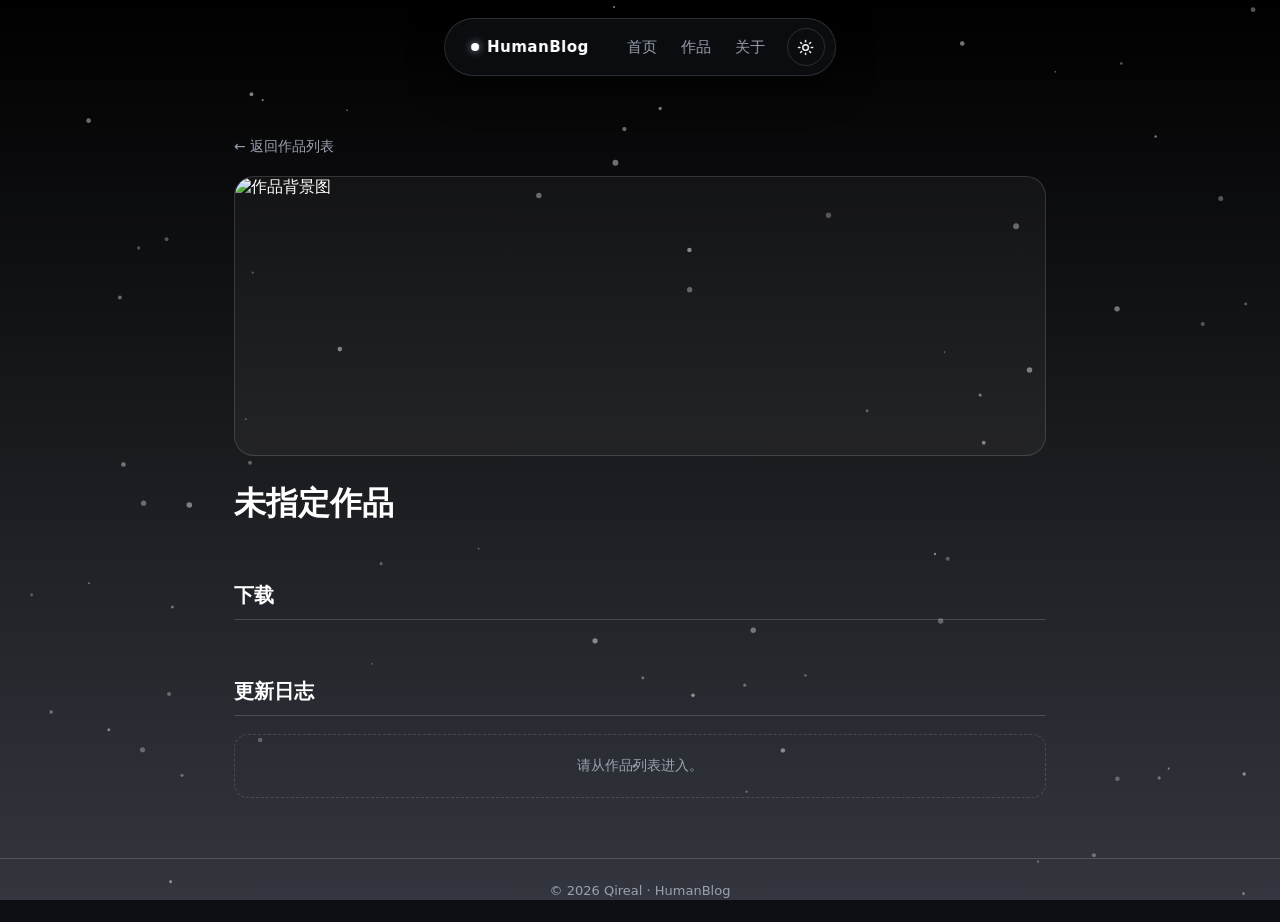
==== work.html @ b67717a7 "作品页：自动拉取公开仓库卡片+详情页(Release日志/下载)；雪花动效；主题切换动画加长" ====
<!DOCTYPE html>
<html lang="zh-CN" data-theme="dark">
<head>
  <meta charset="UTF-8">
  <meta name="viewport" content="width=device-width, initial-scale=1.0">
  <title>作品详情 · Qireal</title>
  <link rel="icon" type="image/jpeg" href="avatar.jpg">
  <script src="config.js"></script>
  <script>
    document.documentElement.dataset.theme =
      localStorage.getItem("theme") || window.SITE_CONFIG.defaultTheme;
  </script>
  <link rel="stylesheet" href="style.css">
</head>
<body>
  <div class="bg-fx"></div>

  <!-- 灵动岛导航 -->
  <header class="island">
    <a class="logo" href="index.html">
      <span class="logo-dot"></span>
      <span id="logoText"></span>
    </a>

    <nav class="nav-links" id="navLinks"></nav>

    <button class="theme-toggle" id="themeToggle" aria-label="切换深浅色" title="切换深浅色">
      <svg class="icon-sun" viewBox="0 0 24 24" width="17" height="17" fill="none" stroke="currentColor" stroke-width="2" stroke-linecap="round">
        <circle cx="12" cy="12" r="4"/>
        <path d="M12 2v2M12 20v2M4.93 4.93l1.41 1.41M17.66 17.66l1.41 1.41M2 12h2M20 12h2M6.34 17.66l-1.41 1.41M19.07 4.93l-1.41 1.41"/>
      </svg>
      <svg class="icon-moon" viewBox="0 0 24 24" width="17" height="17" fill="none" stroke="currentColor" stroke-width="2" stroke-linecap="round" stroke-linejoin="round">
        <path d="M21 12.79A9 9 0 1 1 11.21 3 7 7 0 0 0 21 12.79z"/>
      </svg>
    </button>
  </header>

  <!-- 作品详情 -->
  <main class="work-page">
    <a class="back-link" href="works.html">← 返回作品列表</a>

    <div class="work-hero"><img id="workBg" alt="作品背景图"></div>
    <h1 class="work-name" id="workName">加载中…</h1>
    <p class="work-desc" id="workDesc"></p>
    <div class="work-meta" id="workMeta"></div>

    <h2 class="work-section-title">下载</h2>
    <div class="dl-buttons" id="dlButtons"></div>

    <h2 class="work-section-title">更新日志</h2>
    <div id="changelog"><div class="release-empty">正在加载 Release 信息…</div></div>
  </main>

  <footer class="footer">
    <span id="footerText"></span>
  </footer>

  <script src="script.js"></script>
  <script src="snow.js"></script>
  <script src="work.js"></script>
</body>
</html>
---- style.css ----
/* ===== 主题变量 ===== */
:root,
[data-theme="dark"] {
  color-scheme: dark;
  --bg-base: #0d0f14;
  --bg-grad: linear-gradient(180deg, #000000 0%, #33363e 100%);
  --island-bg: rgba(15, 17, 22, 0.72);
  --island-shadow: 0 12px 36px rgba(0, 0, 0, 0.55);
  --border: rgba(255, 255, 255, 0.14);
  --text: #ffffff;
  --text-mid: #cfd3db;
  --text-dim: #9aa1b0;
  --halo: rgba(190, 195, 205, 0.30);
  --avatar-border: rgba(210, 214, 224, 0.55);
  --avatar-glow: 0 0 46px rgba(200, 204, 214, 0.38), 0 18px 44px rgba(0, 0, 0, 0.5);
  --status-dot: #b7bcc6;
  --divider: rgba(255, 255, 255, 0.16);
  --work-card-bg: rgba(255, 255, 255, 0.04);
  --btn-solid-bg: #f2f3f5;
  --btn-solid-text: #0b0c10;
}

[data-theme="light"] {
  color-scheme: light;
  --bg-base: #c9ccd4;
  --bg-grad: linear-gradient(180deg, #ffffff 0%, #a9aeb9 100%);
  --island-bg: rgba(255, 255, 255, 0.72);
  --island-shadow: 0 12px 36px rgba(40, 44, 52, 0.28);
  --border: rgba(0, 0, 0, 0.14);
  --text: #0b0c10;
  --text-mid: #33373f;
  --text-dim: #4d525c;
  --halo: rgba(70, 74, 84, 0.22);
  --avatar-border: rgba(60, 64, 72, 0.45);
  --avatar-glow: 0 0 46px rgba(90, 94, 104, 0.45), 0 18px 44px rgba(40, 44, 52, 0.25);
  --status-dot: #5c616b;
  --divider: rgba(0, 0, 0, 0.18);
  --work-card-bg: rgba(255, 255, 255, 0.5);
  --btn-solid-bg: #101216;
  --btn-solid-text: #ffffff;
}

/* ===== 基础 ===== */
* {
  margin: 0;
  padding: 0;
  box-sizing: border-box;
}

body {
  font-family: "PingFang SC", "Microsoft YaHei", "Noto Sans SC", system-ui, -apple-system, sans-serif;
  background-color: var(--bg-base);
  color: var(--text);
  min-height: 100vh;
  display: flex;
  flex-direction: column;
  padding-top: 96px;
}

/* 背景渐变双层交叉淡入，主题切换时平滑过渡 */
.bg-fx {
  position: fixed;
  inset: 0;
  z-index: -2;
  background: linear-gradient(180deg, #000000 0%, #33363e 100%);
}

.bg-fx::after {
  content: "";
  position: absolute;
  inset: 0;
  background: linear-gradient(180deg, #ffffff 0%, #a9aeb9 100%);
  opacity: 0;
  transition: opacity 1.2s ease;
}

[data-theme="light"] .bg-fx::after {
  opacity: 1;
}

/* 雪花画布 */
.snow-canvas {
  position: fixed;
  inset: 0;
  z-index: 3;
  pointer-events: none;
}

/* 主题切换时的全局加长过渡（由 script.js 临时挂载 1.2 秒） */
html.theme-animating body,
html.theme-animating .island,
html.theme-animating .logo,
html.theme-animating .logo-dot,
html.theme-animating .nav-link,
html.theme-animating .theme-toggle,
html.theme-animating .name,
html.theme-animating .tagline,
html.theme-animating .bio,
html.theme-animating .status,
html.theme-animating .status-dot,
html.theme-animating .footer,
html.theme-animating .work-card,
html.theme-animating .work-card-name,
html.theme-animating .work-card-desc,
html.theme-animating .works-title,
html.theme-animating .works-sub,
html.theme-animating .work-page,
html.theme-animating .back-link,
html.theme-animating .dl-btn,
html.theme-animating .release,
html.theme-animating .release-body,
html.theme-animating .meta-chip {
  transition: color 1.1s ease, background-color 1.1s ease, border-color 1.1s ease, box-shadow 1.1s ease !important;
}

/* ===== 灵动岛导航 ===== */
.island {
  position: fixed;
  top: 18px;
  left: 50%;
  transform: translateX(-50%);
  z-index: 100;
  display: flex;
  align-items: center;
  gap: 22px;
  padding: 9px 10px 9px 10px;
  border-radius: 999px;
  background: var(--island-bg);
  border: 1px solid var(--border);
  backdrop-filter: blur(16px);
  -webkit-backdrop-filter: blur(16px);
  box-shadow: var(--island-shadow);
  white-space: nowrap;
  transition: background 0.3s ease, border-color 0.3s ease;
}

.logo {
  display: inline-flex;
  align-items: center;
  gap: 8px;
  padding: 7px 16px;
  border-radius: 999px;
  color: var(--text);
  font-weight: 600;
  font-size: 15px;
  letter-spacing: 0.5px;
  text-decoration: none;
}

.logo-dot {
  width: 8px;
  height: 8px;
  border-radius: 50%;
  background: var(--text);
  box-shadow: 0 0 8px var(--text-dim);
}

.nav-links {
  display: flex;
  align-items: center;
  gap: 24px;
}

.nav-link {
  color: var(--text-dim);
  text-decoration: none;
  font-size: 15px;
  transition: color 0.2s ease;
}

.nav-link:hover {
  color: var(--text);
}

.theme-toggle {
  width: 38px;
  height: 38px;
  border-radius: 50%;
  border: 1px solid var(--border);
  background: transparent;
  color: var(--text);
  cursor: pointer;
  display: inline-flex;
  align-items: center;
  justify-content: center;
  transition: border-color 0.2s ease, transform 0.2s ease;
}

.theme-toggle:hover {
  border-color: var(--text-dim);
  transform: rotate(15deg);
}

[data-theme="dark"] .icon-moon {
  display: none;
}

[data-theme="light"] .icon-sun {
  display: none;
}

/* ===== 主区 ===== */
.hero {
  flex: 1;
  width: 100%;
  max-width: 960px;
  margin: 0 auto;
  padding: 60px 24px 60px;
  display: flex;
  align-items: center;
  gap: 72px;
}

.avatar-wrap {
  flex-shrink: 0;
  padding: 26px;
  border-radius: 50%;
  background: radial-gradient(circle, var(--halo) 0%, transparent 70%);
}

.avatar {
  width: 200px;
  height: 200px;
  border-radius: 50%;
  object-fit: cover;
  display: block;
  border: 1px solid var(--avatar-border);
  box-shadow: var(--avatar-glow);
  transition: box-shadow 0.3s ease;
}

.intro {
  max-width: 480px;
  animation: rise 0.6s ease both;
}

.name {
  font-size: 44px;
  font-weight: 700;
  letter-spacing: 1px;
  line-height: 1.2;
  color: var(--text);
  padding-bottom: 14px;
  border-bottom: 1px solid var(--divider);
}

.tagline {
  margin-top: 20px;
  font-size: 18px;
  color: var(--text-mid);
}

.bio {
  margin-top: 10px;
  font-size: 15px;
  line-height: 1.8;
  color: var(--text-dim);
}

.status {
  margin-top: 14px;
  font-size: 14px;
  color: var(--text-dim);
  display: flex;
  align-items: center;
  gap: 8px;
}

.status-dot {
  width: 8px;
  height: 8px;
  border-radius: 50%;
  background: var(--status-dot);
  box-shadow: 0 0 6px var(--status-dot);
  animation: blink 2s infinite;
}

/* ===== 页脚 ===== */
.footer {
  text-align: center;
  padding: 24px;
  font-size: 13px;
  color: var(--text-dim);
  border-top: 1px solid var(--divider);
}

/* ===== 动画 ===== */
@keyframes rise {
  from {
    opacity: 0;
    transform: translateY(14px);
  }
  to {
    opacity: 1;
    transform: translateY(0);
  }
}

@keyframes blink {
  0%, 100% { opacity: 1; }
  50% { opacity: 0.35; }
}

/* ===== 响应式 ===== */
@media (max-width: 680px) {
  body {
    padding-top: 84px;
  }

  .island {
    top: 12px;
    gap: 10px;
    padding: 6px 6px 6px 8px;
    max-width: calc(100vw - 20px);
  }

  .logo {
    font-size: 13px;
    padding: 6px 12px;
  }

  .nav-links {
    gap: 12px;
  }

  .nav-link {
    font-size: 13px;
  }

  .theme-toggle {
    width: 34px;
    height: 34px;
  }

  .hero {
    flex-direction: column;
    text-align: center;
    gap: 24px;
    padding-top: 24px;
  }

  .avatar-wrap {
    padding: 18px;
  }

  .avatar {
    width: 150px;
    height: 150px;
  }

  .name {
    font-size: 34px;
  }

  .status {
    justify-content: center;
  }
}

/* ===== 作品列表页 ===== */
.works {
  flex: 1;
  width: 100%;
  max-width: 960px;
  margin: 0 auto;
  padding: 40px 24px 60px;
}

.works-title {
  font-size: 34px;
  font-weight: 700;
  color: var(--text);
  letter-spacing: 1px;
}

.works-sub {
  margin-top: 8px;
  font-size: 14px;
  color: var(--text-dim);
}

.works-grid {
  margin-top: 32px;
  display: grid;
  grid-template-columns: repeat(2, 1fr);
  gap: 26px;
}

.works-loading {
  grid-column: 1 / -1;
  padding: 60px 0;
  text-align: center;
  color: var(--text-dim);
  font-size: 15px;
}

.work-card {
  display: block;
  border: 1px solid var(--border);
  border-radius: 18px;
  overflow: hidden;
  background: var(--work-card-bg);
  text-decoration: none;
  transition: transform 0.2s ease, box-shadow 0.2s ease, border-color 0.2s ease,
    color 0.4s ease, background-color 0.4s ease;
}

.work-card:hover {
  transform: translateY(-4px);
  border-color: var(--text-dim);
  box-shadow: 0 14px 34px rgba(0, 0, 0, 0.35);
}

.work-card-img {
  height: 190px;
  overflow: hidden;
  border-bottom: 1px solid var(--divider);
}

.work-card-img img {
  width: 100%;
  height: 100%;
  object-fit: cover;
  display: block;
  transition: transform 0.35s ease;
}

.work-card:hover .work-card-img img {
  transform: scale(1.04);
}

.work-card-body {
  padding: 16px 18px 18px;
}

.work-card-name {
  font-size: 17px;
  font-weight: 600;
  color: var(--text);
}

.work-card-desc {
  margin-top: 6px;
  font-size: 13.5px;
  line-height: 1.6;
  color: var(--text-dim);
  display: -webkit-box;
  -webkit-line-clamp: 2;
  -webkit-box-orient: vertical;
  overflow: hidden;
}

/* ===== 单个作品页 ===== */
.work-page {
  flex: 1;
  width: 100%;
  max-width: 860px;
  margin: 0 auto;
  padding: 40px 24px 60px;
}

.back-link {
  display: inline-block;
  color: var(--text-dim);
  text-decoration: none;
  font-size: 14px;
  transition: color 0.2s ease;
}

.back-link:hover {
  color: var(--text);
}

.work-hero {
  margin-top: 20px;
  height: 280px;
  border-radius: 20px;
  overflow: hidden;
  border: 1px solid var(--border);
  background: var(--work-card-bg);
}

.work-hero img {
  width: 100%;
  height: 100%;
  object-fit: cover;
  display: block;
}

.work-name {
  margin-top: 26px;
  font-size: 32px;
  font-weight: 700;
  color: var(--text);
  word-break: break-all;
}

.work-desc {
  margin-top: 10px;
  font-size: 15px;
  line-height: 1.8;
  color: var(--text-mid);
}

.work-meta {
  margin-top: 16px;
  display: flex;
  flex-wrap: wrap;
  gap: 10px;
}

.meta-chip {
  font-size: 12.5px;
  padding: 5px 14px;
  border-radius: 999px;
  border: 1px solid var(--border);
  color: var(--text-dim);
}

.work-section-title {
  margin-top: 40px;
  font-size: 20px;
  font-weight: 600;
  color: var(--text);
  padding-bottom: 10px;
  border-bottom: 1px solid var(--divider);
}

.dl-buttons {
  margin-top: 18px;
  display: flex;
  flex-wrap: wrap;
  gap: 12px;
}

.dl-btn {
  display: inline-flex;
  align-items: center;
  gap: 8px;
  padding: 10px 22px;
  border-radius: 999px;
  font-size: 14px;
  text-decoration: none;
  border: 1px solid var(--border);
  color: var(--text);
  transition: border-color 0.2s ease, transform 0.15s ease, color 0.4s ease,
    background-color 0.4s ease;
}

.dl-btn:hover {
  border-color: var(--text-dim);
  transform: translateY(-2px);
}

.dl-btn.primary {
  background: var(--btn-solid-bg);
  color: var(--btn-solid-text);
  border-color: transparent;
  font-weight: 600;
}

.release {
  margin-top: 18px;
  border: 1px solid var(--border);
  border-radius: 14px;
  overflow: hidden;
}

.release-head {
  padding: 14px 18px;
  display: flex;
  align-items: baseline;
  justify-content: space-between;
  gap: 12px;
  flex-wrap: wrap;
  border-bottom: 1px solid var(--divider);
}

.release-name {
  font-size: 15.5px;
  font-weight: 600;
  color: var(--text);
}

.release-date {
  font-size: 13px;
  color: var(--text-dim);
}

.release-body {
  padding: 14px 18px;
  font-size: 14px;
  line-height: 1.85;
  color: var(--text-mid);
  white-space: pre-wrap;
  word-break: break-word;
}

.release-body a {
  color: var(--text);
  word-break: break-all;
}

.release-empty {
  margin-top: 18px;
  padding: 22px;
  text-align: center;
  color: var(--text-dim);
  font-size: 14px;
  border: 1px dashed var(--border);
  border-radius: 14px;
}

/* ===== 响应式补充 ===== */
@media (max-width: 680px) {
  .works-grid {
    grid-template-columns: 1fr;
    gap: 20px;
  }

  .works-title {
    font-size: 28px;
  }

  .work-hero {
    height: 190px;
  }

  .work-name {
    font-size: 26px;
  }
}
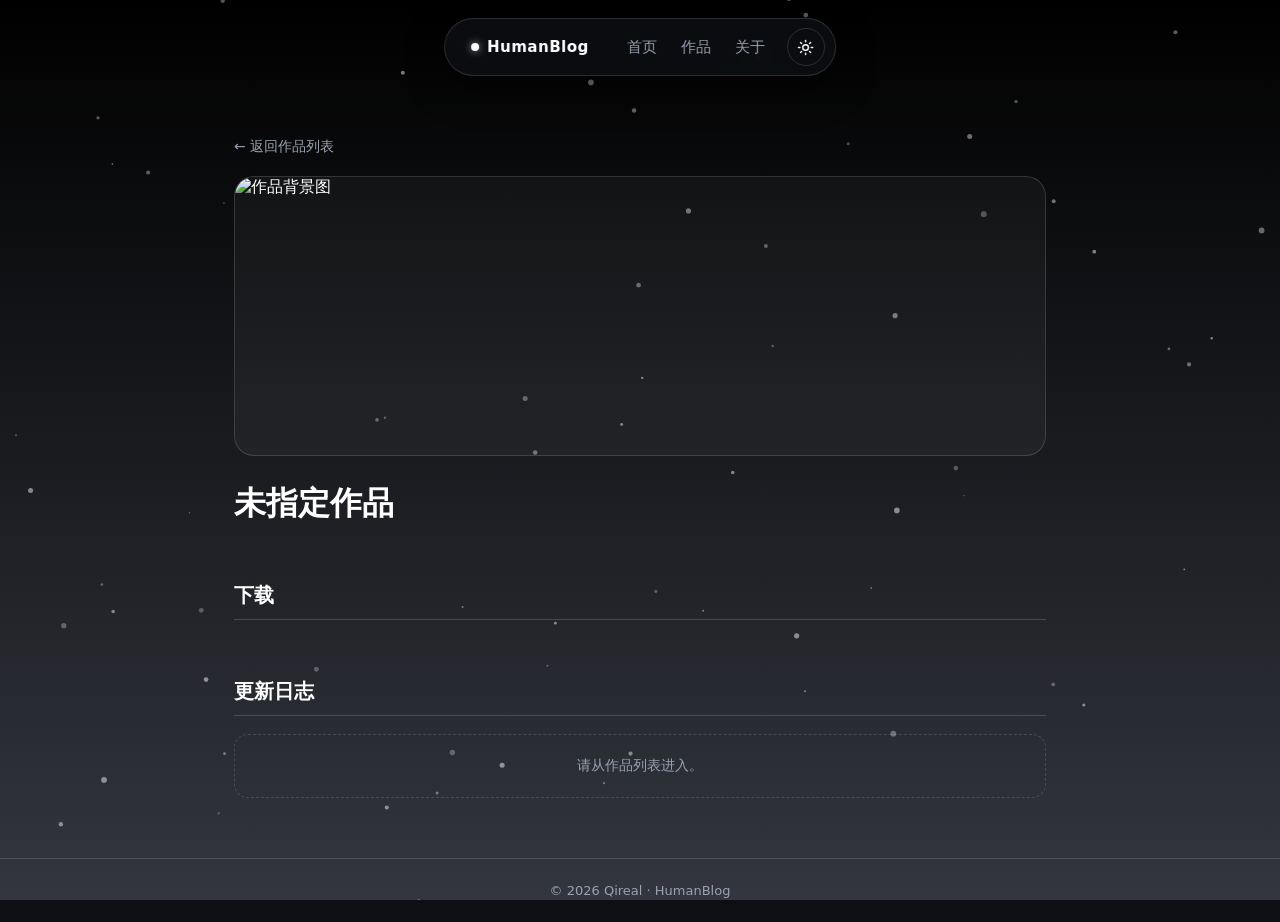
==== commit 54760fcb: "优化：并发探测背景图、雪花后台暂停+防抖、GitHub 预连接、详情页请求并发" ====
--- a/work.html
+++ b/work.html
@@ -5,6 +5,10 @@
   <meta name="viewport" content="width=device-width, initial-scale=1.0">
   <title>作品详情 · Qireal</title>
   <link rel="icon" type="image/jpeg" href="avatar.jpg">
+  <link rel="preconnect" href="https://api.github.com">
+  <link rel="preconnect" href="https://raw.githubusercontent.com">
+  <link rel="dns-prefetch" href="https://api.github.com">
+  <link rel="dns-prefetch" href="https://raw.githubusercontent.com">
   <script src="config.js"></script>
   <script>
     document.documentElement.dataset.theme =
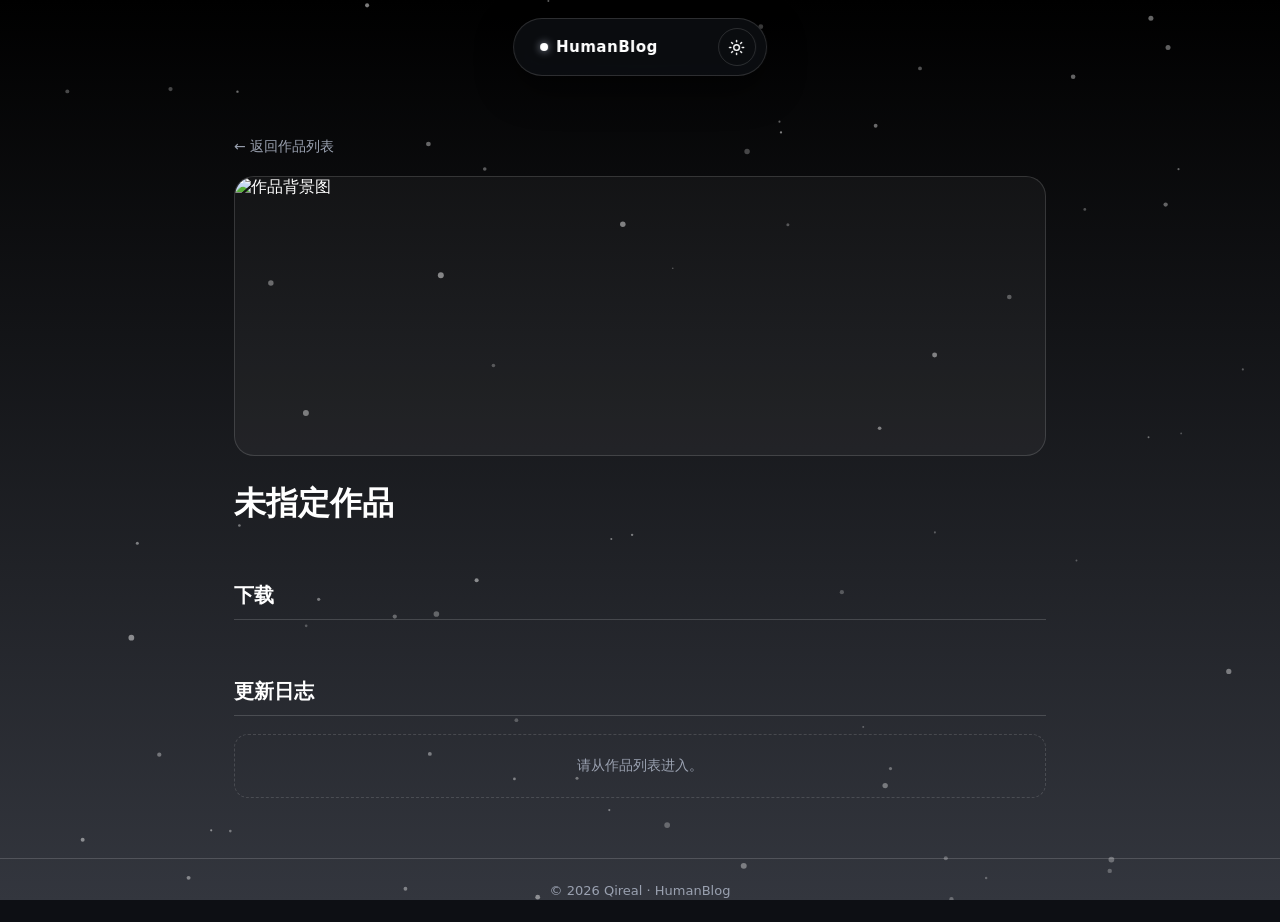
==== commit a0661e41: "单页三屏滑动重构：首页/作品/关于一起渲染+左右滑动手势；关于页；滚动复位；作品懒加载" ====
--- a/work.html
+++ b/work.html
@@ -41,7 +41,7 @@
 
   <!-- 作品详情 -->
   <main class="work-page">
-    <a class="back-link" href="works.html">← 返回作品列表</a>
+    <a class="back-link" href="index.html#works">← 返回作品列表</a>
 
     <div class="work-hero"><img id="workBg" alt="作品背景图"></div>
     <h1 class="work-name" id="workName">加载中…</h1>
--- a/style.css
+++ b/style.css
@@ -165,11 +165,80 @@
   color: var(--text-dim);
   text-decoration: none;
   font-size: 15px;
-  transition: color 0.2s ease;
+  cursor: pointer;
+  padding: 2px 0;
+  border-bottom: 1px solid transparent;
+  transition: color 0.25s ease, border-color 0.25s ease;
 }
 
 .nav-link:hover {
   color: var(--text);
+}
+
+.nav-link.active {
+  color: var(--text);
+  border-bottom-color: var(--text);
+}
+
+/* ===== 单页三屏滑动 ===== */
+.pages-viewport {
+  flex: 1;
+  width: 100%;
+  /* 只在横向裁剪；纵向交给窗口滚动，避免出现多余的滚动容器 */
+  overflow-x: hidden;
+  overflow-y: visible;
+  overscroll-behavior-x: contain;
+  /* 纵向滚动交给浏览器，横向手势由脚本接管 */
+  touch-action: pan-y;
+}
+
+@supports (overflow: clip) {
+  .pages-viewport {
+    overflow-x: clip;
+  }
+}
+
+.pages-track {
+  display: flex;
+  width: 100%;
+  will-change: transform;
+  transition: transform 0.58s cubic-bezier(0.22, 0.61, 0.36, 1);
+}
+
+/* 拖动过程中跟手，不要过渡动画 */
+.pages-track.dragging {
+  transition: none;
+}
+
+.page {
+  flex: 0 0 100%;
+  min-width: 0;
+  display: flex;
+  flex-direction: column;
+}
+
+.swipe-hint {
+  text-align: center;
+  font-size: 12.5px;
+  color: var(--text-dim);
+  padding: 0 24px 34px;
+  opacity: 0.75;
+  user-select: none;
+}
+
+/* ===== 关于页 ===== */
+.about {
+  width: 100%;
+  max-width: 720px;
+  margin: 0 auto;
+  padding: 40px 24px 60px;
+}
+
+.about-p {
+  margin-top: 18px;
+  font-size: 15px;
+  line-height: 1.9;
+  color: var(--text-mid);
 }
 
 .theme-toggle {
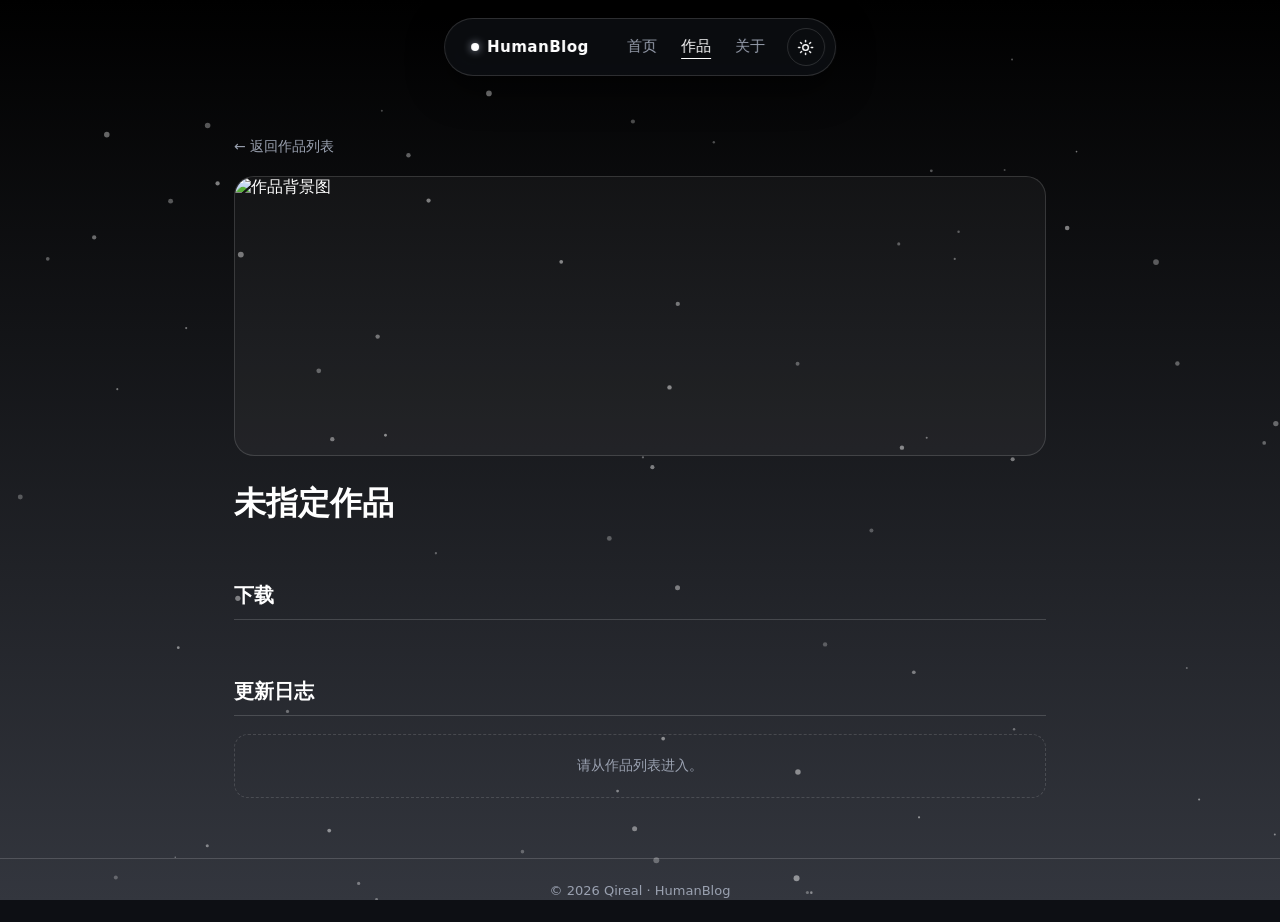
==== commit a95124ae: "静态资源加版本号，避免浏览器缓存旧文件" ====
--- a/work.html
+++ b/work.html
@@ -4,17 +4,19 @@
   <meta charset="UTF-8">
   <meta name="viewport" content="width=device-width, initial-scale=1.0">
   <title>作品详情 · Qireal</title>
-  <link rel="icon" type="image/jpeg" href="avatar.jpg">
+  <link rel="icon" type="image/jpeg" href="avatar.jpg" id="favicon">
   <link rel="preconnect" href="https://api.github.com">
   <link rel="preconnect" href="https://raw.githubusercontent.com">
   <link rel="dns-prefetch" href="https://api.github.com">
   <link rel="dns-prefetch" href="https://raw.githubusercontent.com">
-  <script src="config.js"></script>
+  <script src="config.js?v=20260910"></script>
   <script>
     document.documentElement.dataset.theme =
       localStorage.getItem("theme") || window.SITE_CONFIG.defaultTheme;
+    // 和 index.html 对齐：标题也交给配置（<title> 里的内容作为无 JS 兜底）
+    document.title = window.SITE_CONFIG.title;
   </script>
-  <link rel="stylesheet" href="style.css">
+  <link rel="stylesheet" href="style.css?v=20260910">
 </head>
 <body>
   <div class="bg-fx"></div>
@@ -59,8 +61,8 @@
     <span id="footerText"></span>
   </footer>
 
-  <script src="script.js"></script>
-  <script src="snow.js"></script>
-  <script src="work.js"></script>
+  <script src="script.js?v=20260910"></script>
+  <script src="snow.js?v=20260910"></script>
+  <script src="work.js?v=20260910"></script>
 </body>
 </html>
--- a/style.css
+++ b/style.css
@@ -502,6 +502,19 @@
   padding: 16px 18px 18px;
 }
 
+/* 不显示背景图时，卡片变成纯文字块，留白更舒展 */
+.work-card.no-image .work-card-body {
+  padding: 22px 24px 24px;
+}
+
+.work-card.no-image .work-card-name {
+  font-size: 18px;
+}
+
+.work-card.no-image .work-card-desc {
+  -webkit-line-clamp: 3;
+}
+
 .work-card-name {
   font-size: 17px;
   font-weight: 600;
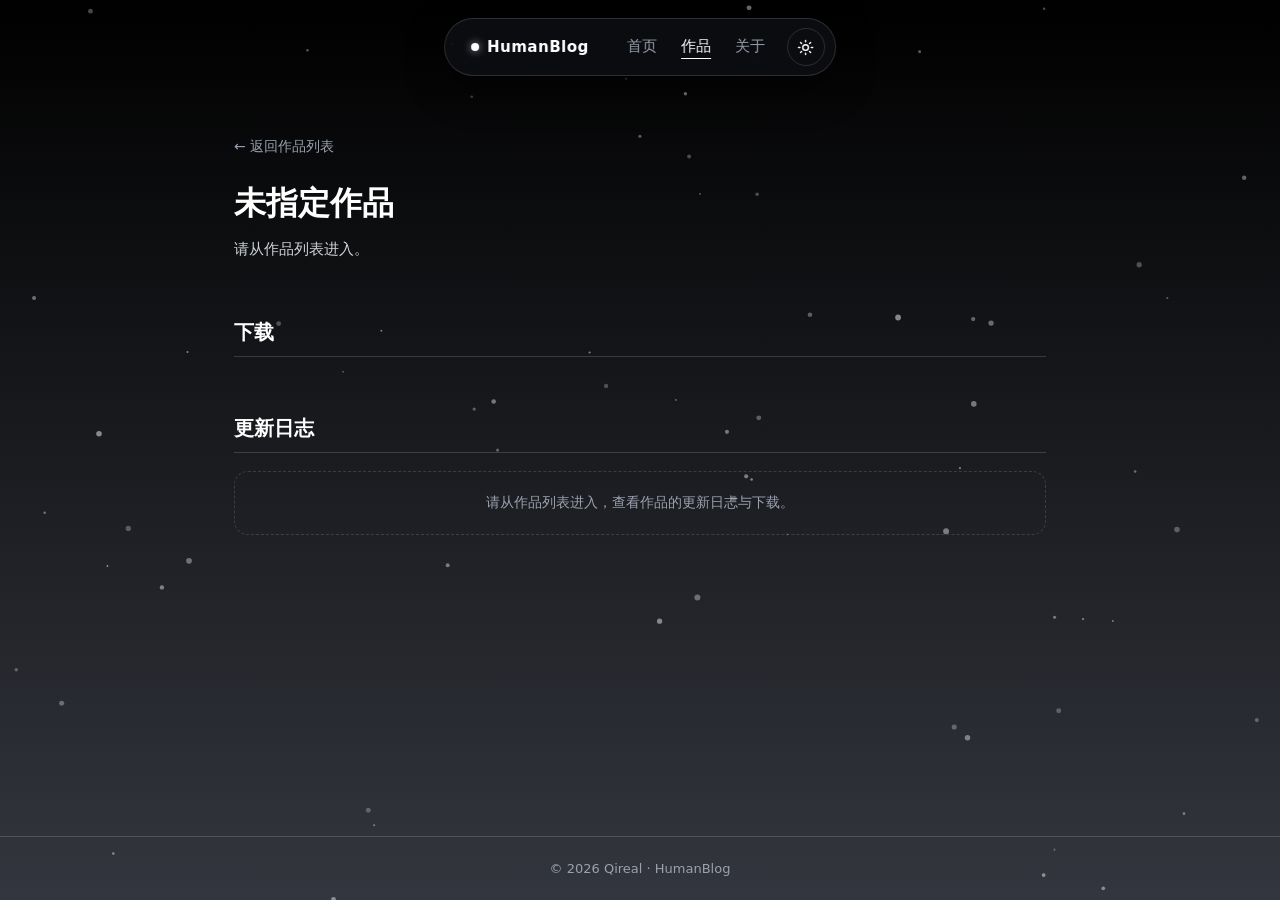
==== commit 1037439f: "审查改动上线：修复滑动/方向键换屏后导航点击失灵；serve.js 安全加固；新增 CHANGELOG；资源版本戳 -> 20260911 - script.js：导航项在 hash 未变化时补一次切" ====
--- a/work.html
+++ b/work.html
@@ -9,14 +9,14 @@
   <link rel="preconnect" href="https://raw.githubusercontent.com">
   <link rel="dns-prefetch" href="https://api.github.com">
   <link rel="dns-prefetch" href="https://raw.githubusercontent.com">
-  <script src="config.js?v=20260910"></script>
+  <script src="config.js?v=20260911"></script>
   <script>
     document.documentElement.dataset.theme =
       localStorage.getItem("theme") || window.SITE_CONFIG.defaultTheme;
     // 和 index.html 对齐：标题也交给配置（<title> 里的内容作为无 JS 兜底）
     document.title = window.SITE_CONFIG.title;
   </script>
-  <link rel="stylesheet" href="style.css?v=20260910">
+  <link rel="stylesheet" href="style.css?v=20260911">
 </head>
 <body>
   <div class="bg-fx"></div>
@@ -61,8 +61,8 @@
     <span id="footerText"></span>
   </footer>
 
-  <script src="script.js?v=20260910"></script>
-  <script src="snow.js?v=20260910"></script>
-  <script src="work.js?v=20260910"></script>
+  <script src="script.js?v=20260911"></script>
+  <script src="snow.js?v=20260911"></script>
+  <script src="work.js?v=20260911"></script>
 </body>
 </html>
--- a/style.css
+++ b/style.css
@@ -3,19 +3,24 @@
 [data-theme="dark"] {
   color-scheme: dark;
   --bg-base: #0d0f14;
+  /* 底层/叠层是固定常量，靠叠层 opacity 交叉淡入，不随 [data-theme] 变化 */
   --bg-grad: linear-gradient(180deg, #000000 0%, #33363e 100%);
+  --bg-grad-overlay: linear-gradient(180deg, #ffffff 0%, #a9aeb9 100%);
   --island-bg: rgba(15, 17, 22, 0.72);
   --island-shadow: 0 12px 36px rgba(0, 0, 0, 0.55);
   --border: rgba(255, 255, 255, 0.14);
   --text: #ffffff;
   --text-mid: #cfd3db;
   --text-dim: #9aa1b0;
+  /* 头像光晕同样是固定双层常量，靠叠层 opacity 交叉淡入 */
   --halo: rgba(190, 195, 205, 0.30);
+  --halo-overlay: rgba(70, 74, 84, 0.22);
   --avatar-border: rgba(210, 214, 224, 0.55);
   --avatar-glow: 0 0 46px rgba(200, 204, 214, 0.38), 0 18px 44px rgba(0, 0, 0, 0.5);
   --status-dot: #b7bcc6;
   --divider: rgba(255, 255, 255, 0.16);
   --work-card-bg: rgba(255, 255, 255, 0.04);
+  --card-shadow-hover: 0 16px 40px rgba(0, 0, 0, 0.55);
   --btn-solid-bg: #f2f3f5;
   --btn-solid-text: #0b0c10;
 }
@@ -23,19 +28,18 @@
 [data-theme="light"] {
   color-scheme: light;
   --bg-base: #c9ccd4;
-  --bg-grad: linear-gradient(180deg, #ffffff 0%, #a9aeb9 100%);
   --island-bg: rgba(255, 255, 255, 0.72);
   --island-shadow: 0 12px 36px rgba(40, 44, 52, 0.28);
   --border: rgba(0, 0, 0, 0.14);
   --text: #0b0c10;
   --text-mid: #33373f;
   --text-dim: #4d525c;
-  --halo: rgba(70, 74, 84, 0.22);
   --avatar-border: rgba(60, 64, 72, 0.45);
   --avatar-glow: 0 0 46px rgba(90, 94, 104, 0.45), 0 18px 44px rgba(40, 44, 52, 0.25);
   --status-dot: #5c616b;
   --divider: rgba(0, 0, 0, 0.18);
   --work-card-bg: rgba(255, 255, 255, 0.5);
+  --card-shadow-hover: 0 12px 28px rgba(40, 44, 52, 0.18);
   --btn-solid-bg: #101216;
   --btn-solid-text: #ffffff;
 }
@@ -62,16 +66,16 @@
   position: fixed;
   inset: 0;
   z-index: -2;
-  background: linear-gradient(180deg, #000000 0%, #33363e 100%);
+  background: var(--bg-grad);
 }
 
 .bg-fx::after {
   content: "";
   position: absolute;
   inset: 0;
-  background: linear-gradient(180deg, #ffffff 0%, #a9aeb9 100%);
+  background: var(--bg-grad-overlay);
   opacity: 0;
-  transition: opacity 1.2s ease;
+  transition: opacity 1.1s ease;
 }
 
 [data-theme="light"] .bg-fx::after {
@@ -82,35 +86,24 @@
 .snow-canvas {
   position: fixed;
   inset: 0;
+  width: 100%;
+  height: 100%;
   z-index: 3;
   pointer-events: none;
 }
 
-/* 主题切换时的全局加长过渡（由 script.js 临时挂载 1.2 秒） */
-html.theme-animating body,
-html.theme-animating .island,
-html.theme-animating .logo,
-html.theme-animating .logo-dot,
-html.theme-animating .nav-link,
-html.theme-animating .theme-toggle,
-html.theme-animating .name,
-html.theme-animating .tagline,
-html.theme-animating .bio,
-html.theme-animating .status,
-html.theme-animating .status-dot,
-html.theme-animating .footer,
-html.theme-animating .work-card,
-html.theme-animating .work-card-name,
-html.theme-animating .work-card-desc,
-html.theme-animating .works-title,
-html.theme-animating .works-sub,
-html.theme-animating .work-page,
-html.theme-animating .back-link,
-html.theme-animating .dl-btn,
-html.theme-animating .release,
-html.theme-animating .release-body,
-html.theme-animating .meta-chip {
-  transition: color 1.1s ease, background-color 1.1s ease, border-color 1.1s ease, box-shadow 1.1s ease !important;
+/* 主题切换时的全局加长过渡（由 script.js 临时挂载 1.1 秒）。
+   :where() 特异性为 0，整条选择器为 (0,1,1)，可覆盖 .theme-toggle / .work-card 等 (0,1,0) 自身规则，
+   因此无需 !important —— 用 !important 的简写反而会把 transform/opacity 过渡一并清掉。 */
+html.theme-animating :where(body, body *) {
+  transition: color 1.1s ease, background-color 1.1s ease, border-color 1.1s ease,
+    box-shadow 1.1s ease, opacity 1.1s ease, transform 0.2s ease;
+}
+
+/* 上面那条通配规则会命中 .pages-track，把翻屏过渡从 0.58s 压成 0.2s。
+   换肤期间也要保持原来的滑动节奏，所以在这里单独还原（拖拽时的 transition: none 优先级更高）。 */
+html.theme-animating .pages-track:not(.dragging) {
+  transition: transform 0.58s cubic-bezier(0.22, 0.61, 0.36, 1);
 }
 
 /* ===== 灵动岛导航 ===== */
@@ -192,21 +185,31 @@
   touch-action: pan-y;
 }
 
+/* 用 clip 规避 overflow 单轴 visible 被强制计算成 auto 的陷阱：
+   规范规定 overflow-x 与 overflow-y 中一个为 visible、另一个不为 visible 时，
+   visible 会被计算成 auto，从而意外产生纵向滚动容器。clip 不在该转换之列。 */
 @supports (overflow: clip) {
   .pages-viewport {
     overflow-x: clip;
   }
 }
 
+/* 老浏览器（Safari ≤15 等不支持 overflow: clip）的回退 */
+@supports not (overflow: clip) {
+  .pages-viewport {
+    overflow-y: clip;
+  }
+}
+
 .pages-track {
   display: flex;
   width: 100%;
+  transition: transform 0.58s cubic-bezier(0.22, 0.61, 0.36, 1);
+}
+
+/* 拖动过程中跟手，不要过渡动画；只有拖动时才提升为常驻合成层 */
+.pages-track.dragging {
   will-change: transform;
-  transition: transform 0.58s cubic-bezier(0.22, 0.61, 0.36, 1);
-}
-
-/* 拖动过程中跟手，不要过渡动画 */
-.pages-track.dragging {
   transition: none;
 }
 
@@ -277,17 +280,43 @@
   padding: 60px 24px 60px;
   display: flex;
   align-items: center;
-  gap: 72px;
-}
-
+  gap: clamp(28px, 6vw, 72px);
+}
+
+/* 光晕改用两层固定图层交叉淡入：radial-gradient 无法插值，直接换变量会在切主题时闪一下 */
 .avatar-wrap {
+  position: relative;
   flex-shrink: 0;
   padding: 26px;
   border-radius: 50%;
+}
+
+.avatar-wrap::before,
+.avatar-wrap::after {
+  content: "";
+  position: absolute;
+  inset: 0;
+  border-radius: 50%;
+  pointer-events: none;
+  transition: opacity 1.1s ease;
+}
+
+.avatar-wrap::before {
   background: radial-gradient(circle, var(--halo) 0%, transparent 70%);
 }
 
+.avatar-wrap::after {
+  background: radial-gradient(circle, var(--halo-overlay) 0%, transparent 70%);
+  opacity: 0;
+}
+
+[data-theme="light"] .avatar-wrap::after {
+  opacity: 1;
+}
+
 .avatar {
+  position: relative;
+  z-index: 1;
   width: 200px;
   height: 200px;
   border-radius: 50%;
@@ -371,36 +400,9 @@
 }
 
 /* ===== 响应式 ===== */
-@media (max-width: 680px) {
-  body {
-    padding-top: 84px;
-  }
-
-  .island {
-    top: 12px;
-    gap: 10px;
-    padding: 6px 6px 6px 8px;
-    max-width: calc(100vw - 20px);
-  }
-
-  .logo {
-    font-size: 13px;
-    padding: 6px 12px;
-  }
-
-  .nav-links {
-    gap: 12px;
-  }
-
-  .nav-link {
-    font-size: 13px;
-  }
-
-  .theme-toggle {
-    width: 34px;
-    height: 34px;
-  }
-
+/* 纵向布局断点提到 880px：681–851px 区间横向排列会把介绍区压到仅约 309px 宽，
+   比 680px 以下的纵向布局更难看 */
+@media (max-width: 880px) {
   .hero {
     flex-direction: column;
     text-align: center;
@@ -413,12 +415,12 @@
   }
 
   .avatar {
-    width: 150px;
-    height: 150px;
+    width: 170px;
+    height: 170px;
   }
 
   .name {
-    font-size: 34px;
+    font-size: 38px;
   }
 
   .status {
@@ -453,6 +455,11 @@
   display: grid;
   grid-template-columns: repeat(2, 1fr);
   gap: 26px;
+}
+
+/* 1fr 实为 minmax(auto, 1fr)，列宽受 item 的 min-content 约束；置 0 才不会因长名字撑开列 */
+.works-grid > * {
+  min-width: 0;
 }
 
 .works-loading {
@@ -477,7 +484,7 @@
 .work-card:hover {
   transform: translateY(-4px);
   border-color: var(--text-dim);
-  box-shadow: 0 14px 34px rgba(0, 0, 0, 0.35);
+  box-shadow: var(--card-shadow-hover);
 }
 
 .work-card-img {
@@ -513,12 +520,14 @@
 
 .work-card.no-image .work-card-desc {
   -webkit-line-clamp: 3;
+  line-clamp: 3;
 }
 
 .work-card-name {
   font-size: 17px;
   font-weight: 600;
   color: var(--text);
+  overflow-wrap: anywhere;
 }
 
 .work-card-desc {
@@ -528,6 +537,7 @@
   color: var(--text-dim);
   display: -webkit-box;
   -webkit-line-clamp: 2;
+  line-clamp: 2;
   -webkit-box-orient: vertical;
   overflow: hidden;
 }
@@ -693,8 +703,39 @@
   border-radius: 14px;
 }
 
-/* ===== 响应式补充 ===== */
+/* ===== 响应式补充 =====
+   全站 680px 断点集中在此（原先在文件前部还有一份，会位于 .works-*/.work-* 基础规则之前，
+   将来往其中加覆盖会静默失效），合并后保持各组规则的相对先后顺序 */
 @media (max-width: 680px) {
+  body {
+    padding-top: 84px;
+  }
+
+  .island {
+    top: 12px;
+    gap: 10px;
+    padding: 6px 6px 6px 8px;
+    max-width: calc(100vw - 20px);
+  }
+
+  .logo {
+    font-size: 13px;
+    padding: 6px 12px;
+  }
+
+  .nav-links {
+    gap: 12px;
+  }
+
+  .nav-link {
+    font-size: 13px;
+  }
+
+  .theme-toggle {
+    width: 34px;
+    height: 34px;
+  }
+
   .works-grid {
     grid-template-columns: 1fr;
     gap: 20px;
@@ -712,3 +753,48 @@
     font-size: 26px;
   }
 }
+
+/* 320px 超窄屏：岛是 nowrap 且 max-width: calc(100vw - 20px)，再收紧一档避免溢出横向滚动条 */
+@media (max-width: 380px) {
+  .island {
+    gap: 6px;
+    padding: 5px 5px 5px 7px;
+  }
+
+  .logo {
+    font-size: 12px;
+    padding: 5px 9px;
+    letter-spacing: 0;
+  }
+
+  .nav-links {
+    gap: 8px;
+  }
+
+  .nav-link {
+    font-size: 12px;
+  }
+
+  .theme-toggle {
+    width: 30px;
+    height: 30px;
+  }
+}
+
+@media (prefers-reduced-motion: reduce) {
+  .intro {
+    animation: none;
+  }
+
+  .status-dot {
+    animation: none;
+  }
+
+  .pages-track {
+    transition: none;
+  }
+
+  html.theme-animating :where(body, body *) {
+    transition-duration: 0.01s;
+  }
+}
